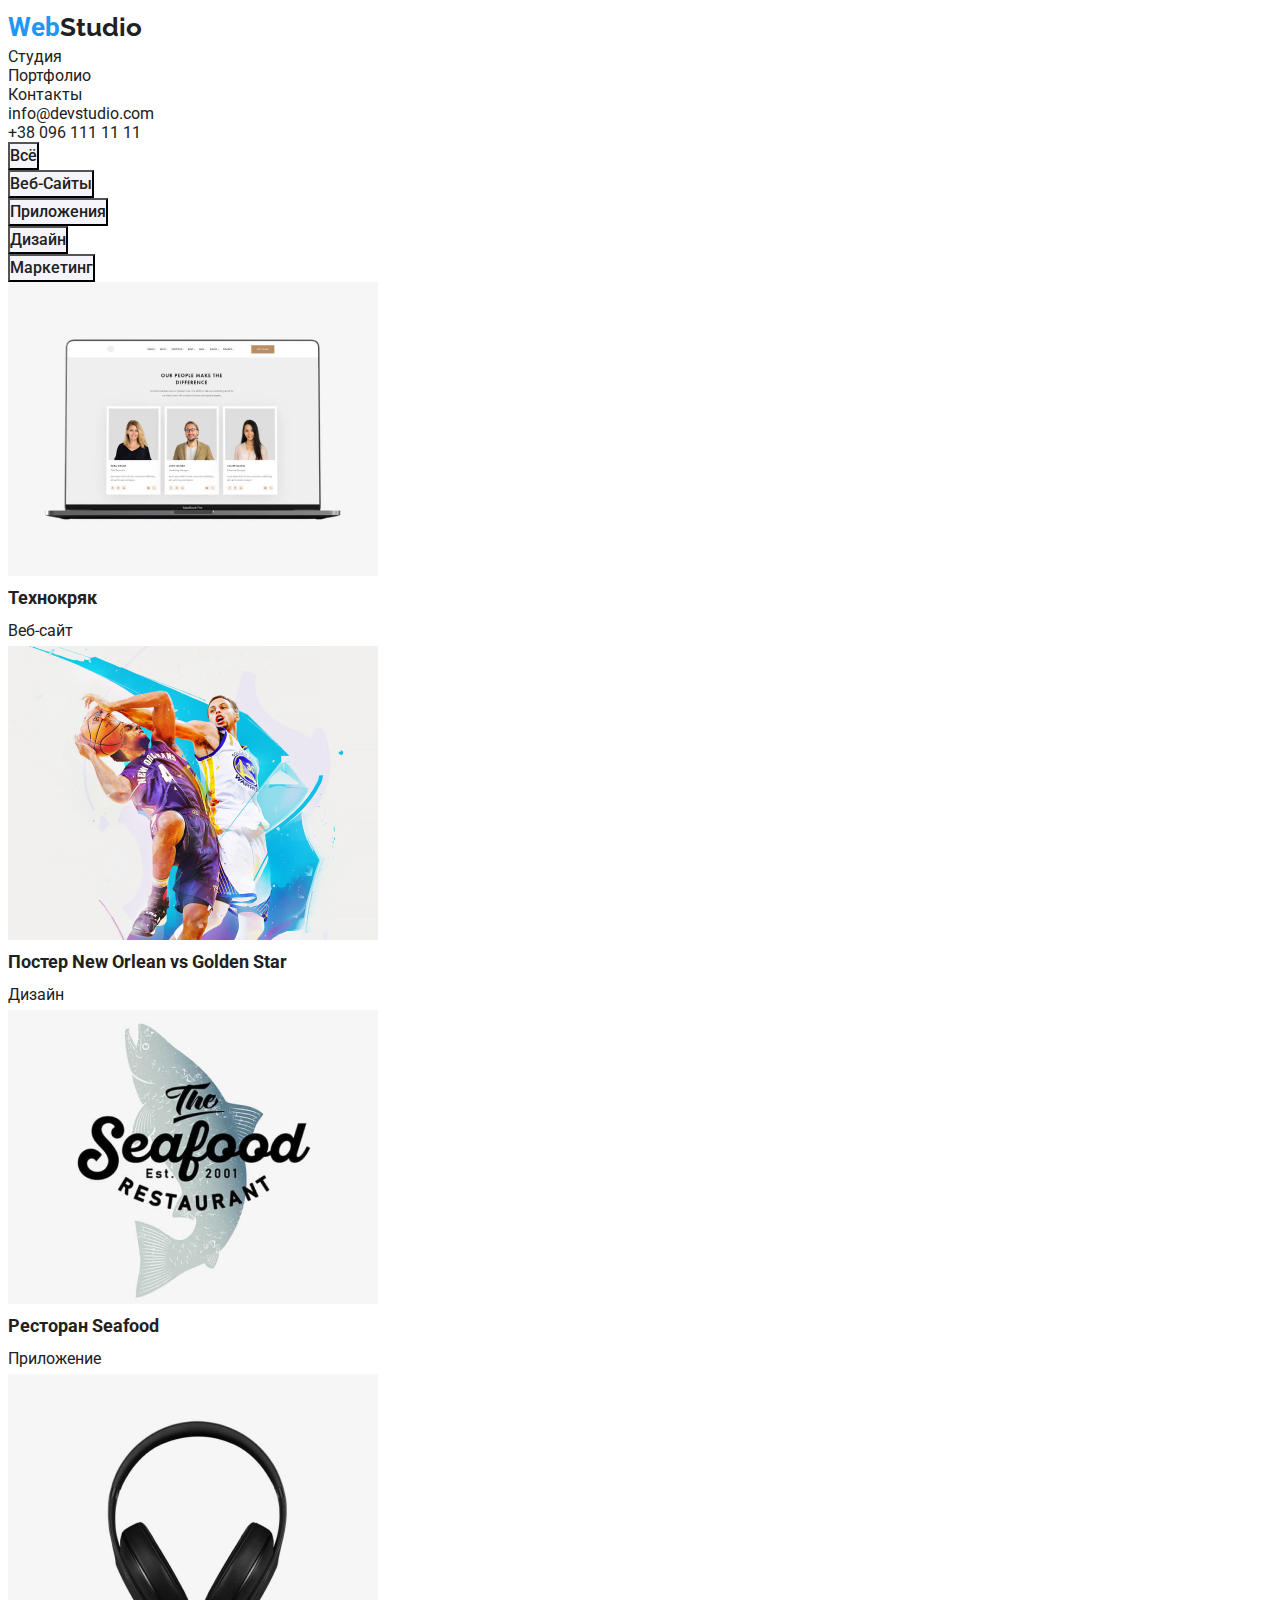
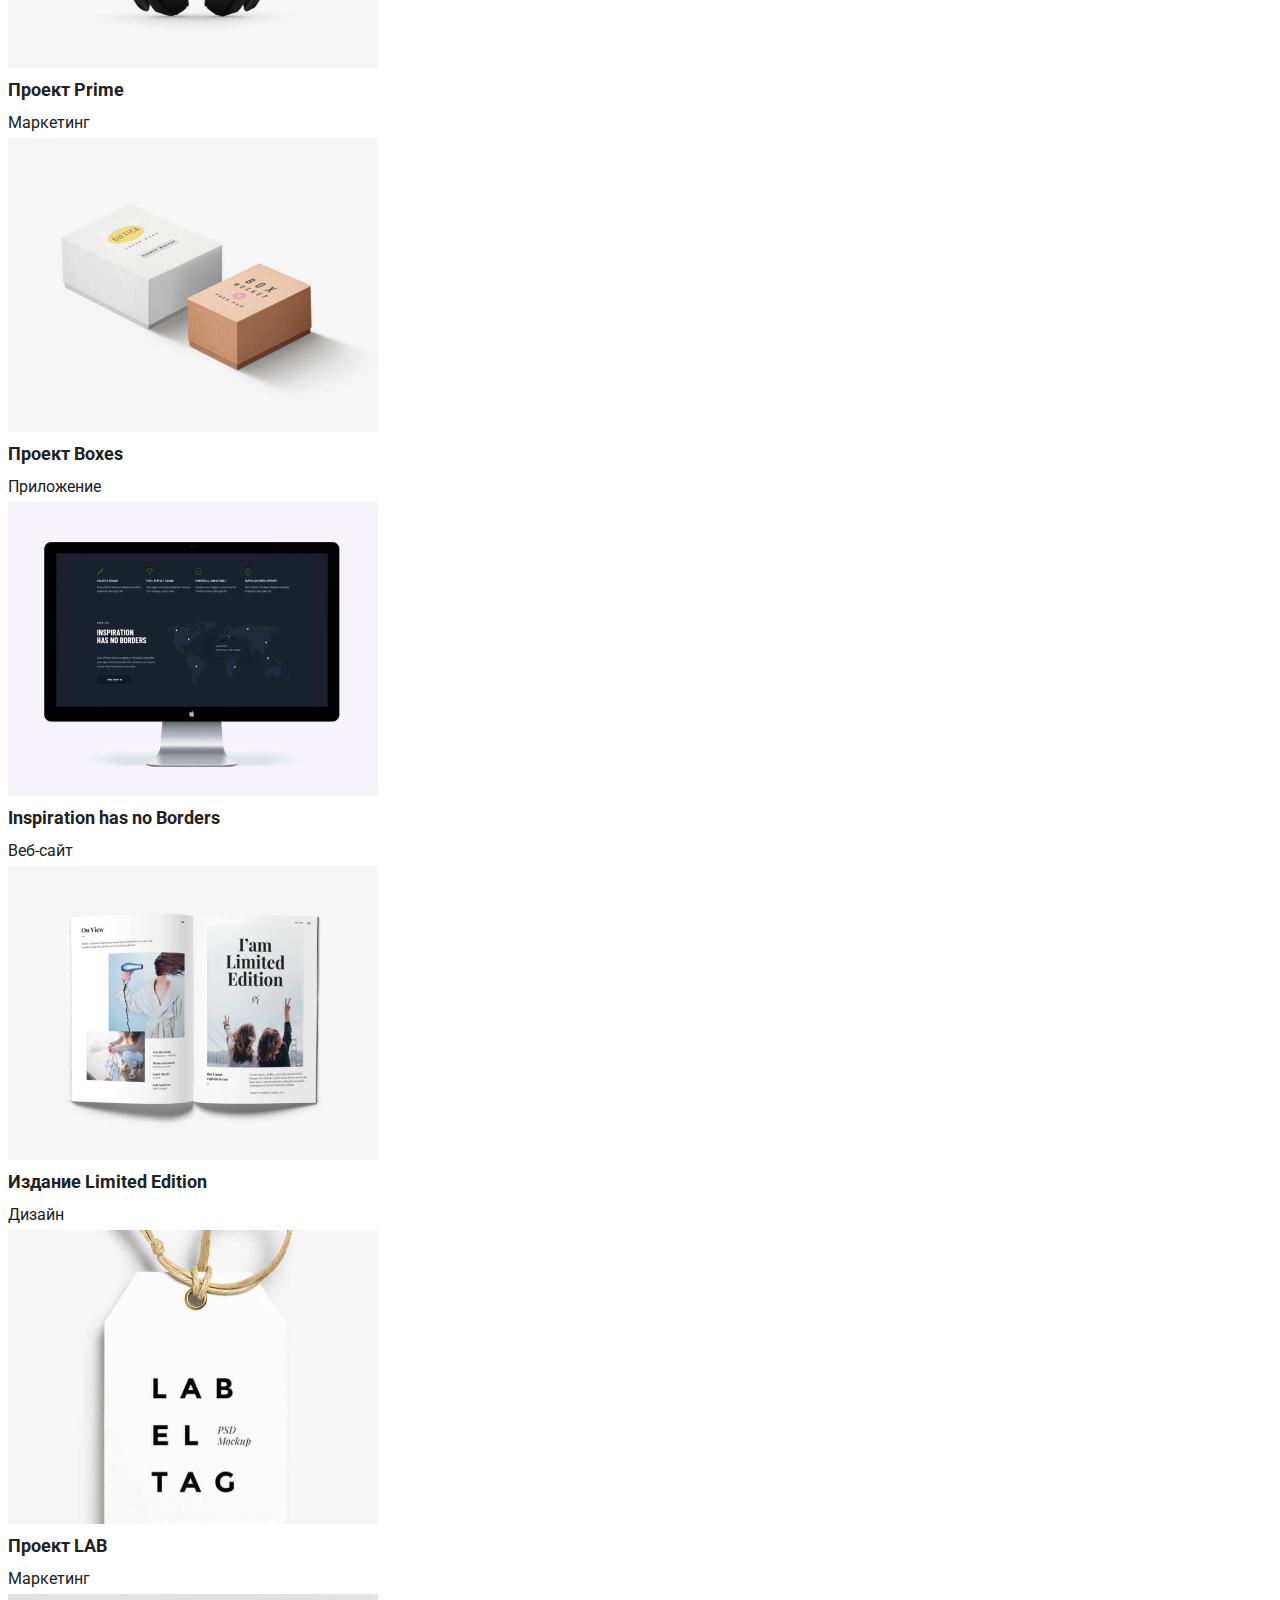
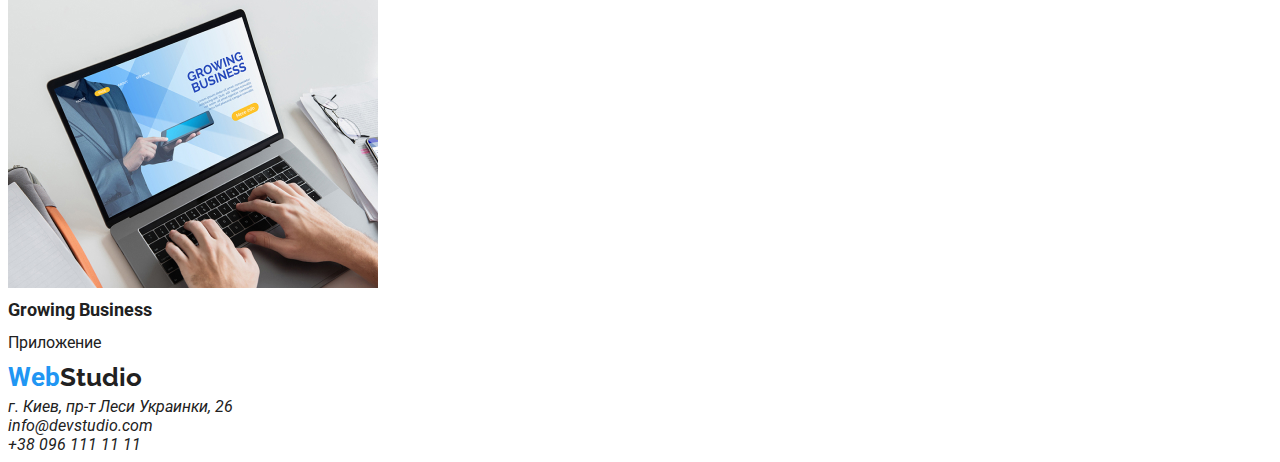
==== portfolio.html @ 5c7bcea7 "add style.css" ====
<!DOCTYPE html>
<html lang="ru">
  <head>
    <meta charset="UTF-8" />
    <meta http-equiv="X-UA-Compatible" content="IE=edge" />
    <meta name="viewport" content="width=device-width, initial-scale=1.0" />
    <title>Document</title>
    <link rel="stylesheet" href="./style/style.css" />
    <link rel="preconnect" href="https://fonts.gstatic.com" />
    <link
      href="https://fonts.googleapis.com/css2?family=Raleway:wght@700&family=Roboto:wght@400;500;700;900&display=swap"
      rel="stylesheet"
    />
  </head>
  <body>
    <!--top line-->
    <header>
    <nav>
        <a class="logo" href="./index.html"
          ><span class="part-logo">Web</span>Studio</a>
        <ul class="social-link">
          <li><a class="link" href="">Студия</a></li>
          <li><a class="link" href="./portfolio.html">Портфолио</a></li>
          <li><a class="link" href="">Контакты</a></li>
        </ul>
      </nav>
      <ul>
        <li>
          <a class="link" href="meilto:info@devstudio.com"
            >info@devstudio.com</a
          >
        </li>
        <li><a class="link" href="tel:+380961111111">+38 096 111 11 11</a></li>
      </ul>
    </header>
    <!--body-->
    <main>
      <section>
        <ul class="social-button">
          <li><button class="button" type="button">Всё</li>
          <li><button class="button" type="button">Веб-Сайты</li>
          <li><button class="button" type="button">Приложения</li>
          <li><button class="button" type="button">Дизайн</li>
          <li><button class="button" type="button">Маркетинг</li>
        </ul>
      </section>
      <section>
        <ul>
            <li><img src="./images/img5.jpg" alt=""></li>
            <h3 class="head4">Технокряк</h3>
            <p class="text4">Веб-сайт</p>
            <li><img src="./images/img6.jpg" alt=""></li>
            <h3 class="head4">Постер New Orlean vs Golden Star</h3>
            <p class="text4">Дизайн</p>
            <li><img src="./images/img7.jpg" alt=""></li>
            <h3 class="head4">Ресторан Seafood</h3>
            <p class="text4">Приложение</p>
            <li><img src="./images/img8.jpg" alt=""></li>
            <h3 class="head4">Проект Prime</h3>
            <p class="text4">Маркетинг</p>
            <li><img src="./images/img9.jpg" alt=""></li>
            <h3 class="head4">Проект Boxes</h3>
            <p class="text4">Приложение</p>
            <li><img src="./images/img10.jpg" alt=""></li>
            <h3 class="head4">Inspiration has no Borders</h3>
            <p class="text4">Веб-сайт</p>
            <li><img src="./images/img11.jpg" alt=""></li>
            <h3 class="head4">Издание Limited Edition</h3>
            <p class="text4">Дизайн</p>
            <li><img src="./images/img12.jpg" alt=""></li>
            <h3 class="head4">Проект LAB</h3>
            <p class="text4">Маркетинг</p>
            <li><img src="./images/img13.jpg" alt=""></li>
            <h3 class="head4">Growing Business</h3>
            <p class="text4">Приложение</p>
        </ul>
      </section>
    </main>
    <!--Footer-->
    <footer>
      <a class="logo" href="WebStudio"><span class="part-logo">Web</span>Studio</a>
      <address>
        <p>г. Киев, пр-т Леси Украинки, 26</p>
        <ul class="social-link">
          <li><a class="link" href="meilto:info@devstudio.com">info@devstudio.com</a></li>
          <li><a class="link" href="tel:+380961111111">+38 096 111 11 11</a></li>
        </ul>
      </address>
    </footer>
  </body>
</html>
---- style/style.css ----
:root {
  --first-text-color: #212121;
  --background-color: #e5e5e5;
  --highlight-color: #2196f3;
}
body * {
  text-decoration: none;
  margin: 0;
  list-style: none;
  padding: 0;
  font-family: Roboto, Raleway;
  color: #212121;
}
.logo {
  color: var(--first-text-color);
  font-size: 26px;
  font-family: Raleway;
  font-style: normal;
  font-weight: bold;
  line-height: 1.5;
}
.part-logo {
  color: var(--highlight-color);
}
/*links*/
.social-links .link {
  color: var(--first-text-color);
}
.social-links .link:hover,
.link:focus {
  color: var(--highlight-color);
}
.box {
  background-color: #2f303a;
}
/*заглавие*/
.heading {
  color: #ffffff;
  font-weight: 900;
  font-size: 44px;
  line-height: 1.5;
}
/*button*/
.social-button .button {
  cursor: pointer;
  font-weight: 500;
  font-size: 16px;
  line-height: 1.5;
  background-color: #f5f4fa;
  color: var(--first-text-color);
}
.social-button .button:focus .button:hover {
  color: var(--highlight-color);
}
.box .button {
  cursor: pointer;
  font-weight: bold;
  font-size: 16px;
  line-height: 1.5;
  background-color: var(--highlight-color);
  color: #ffffff;
}
/*основные заголовки и описание к ним*/
.head1 {
  font-weight: bold;
  font-size: 14px;
  line-height: 1.5;
}
.text1 {
  font-size: 14px;
  line-height: 1.5;
}
.head2 {
  font-weight: bold;
  font-size: 36px;
  line-height: 1.5;
}
.head3 {
  font-weight: 500;
  font-size: 16px;
  line-height: 1.5;
}
.text3 {
  font-size: 16px;
  line-height: 1.5;
}
.head4 {
  font-weight: bold;
  font-size: 18px;
  line-height: 36px;
}
.text4 {
  font-weight: normal;
  font-size: 16px;
  line-height: 30px;
}
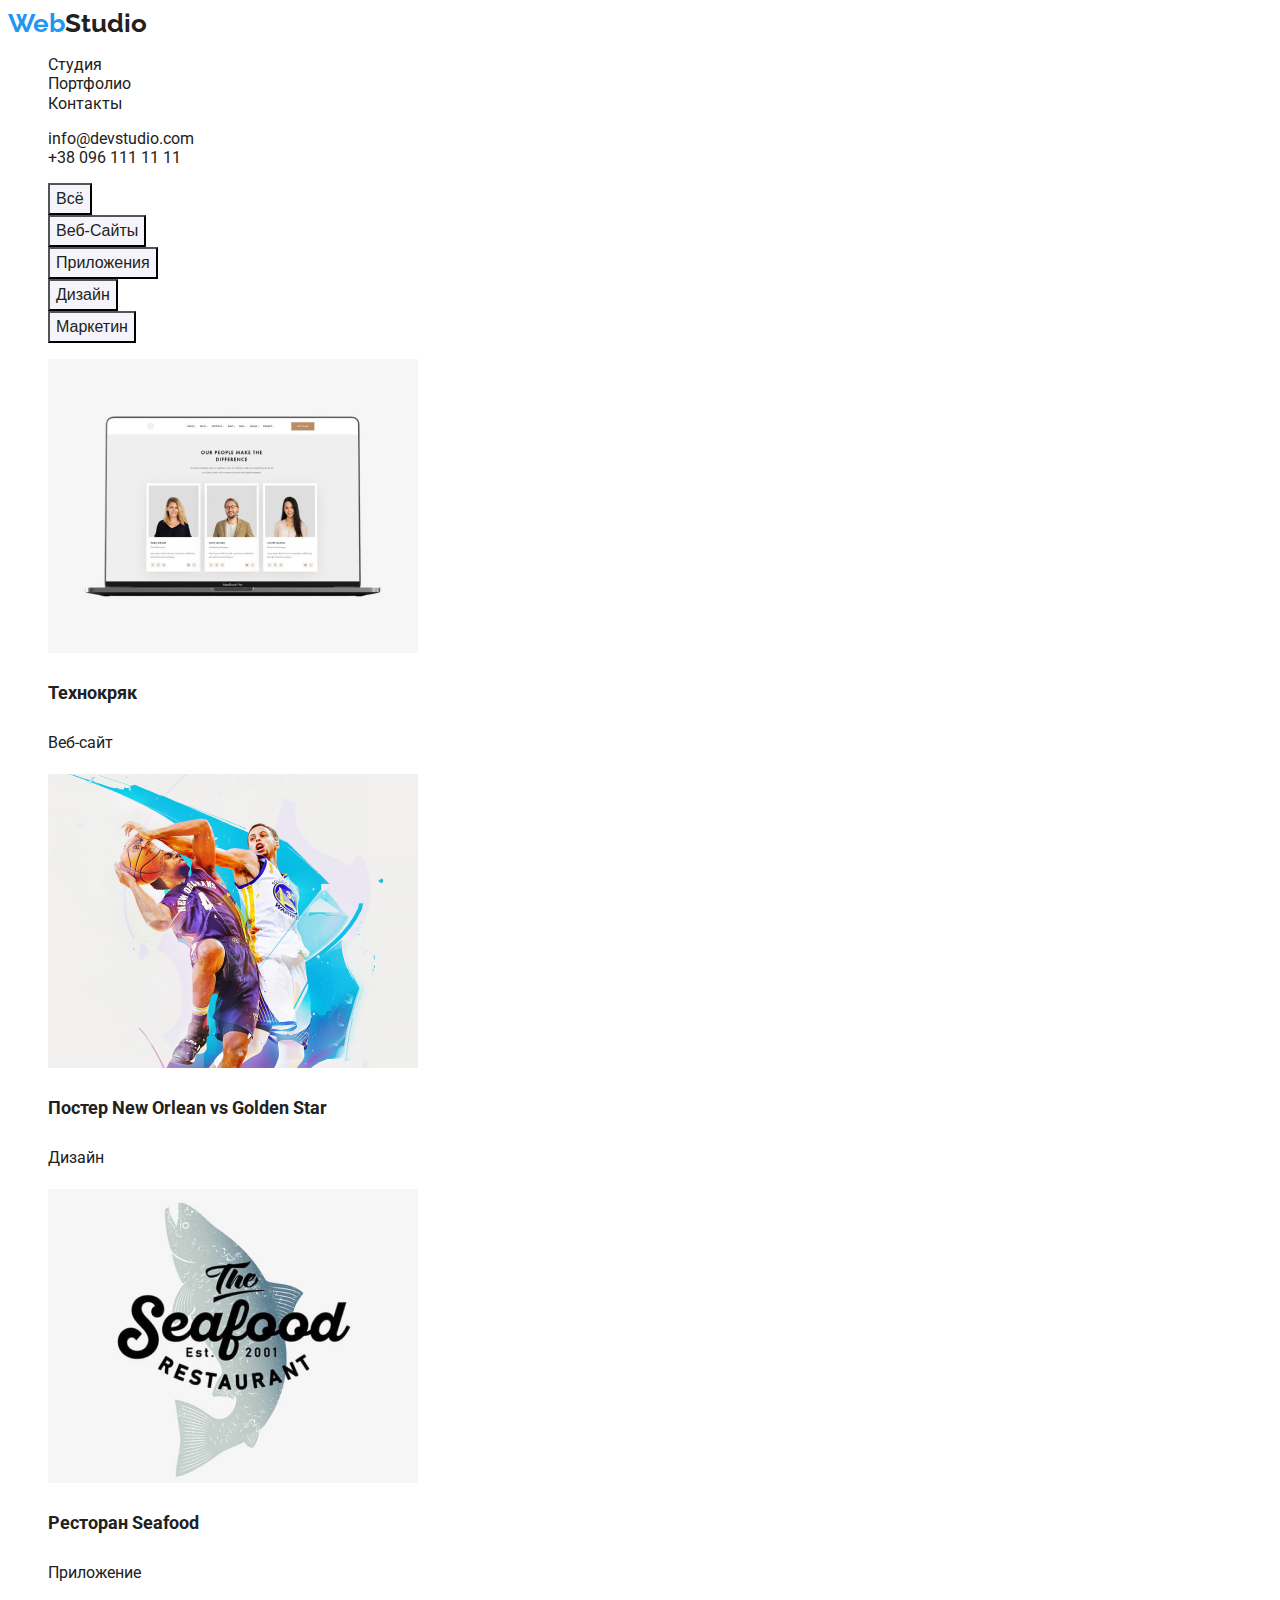
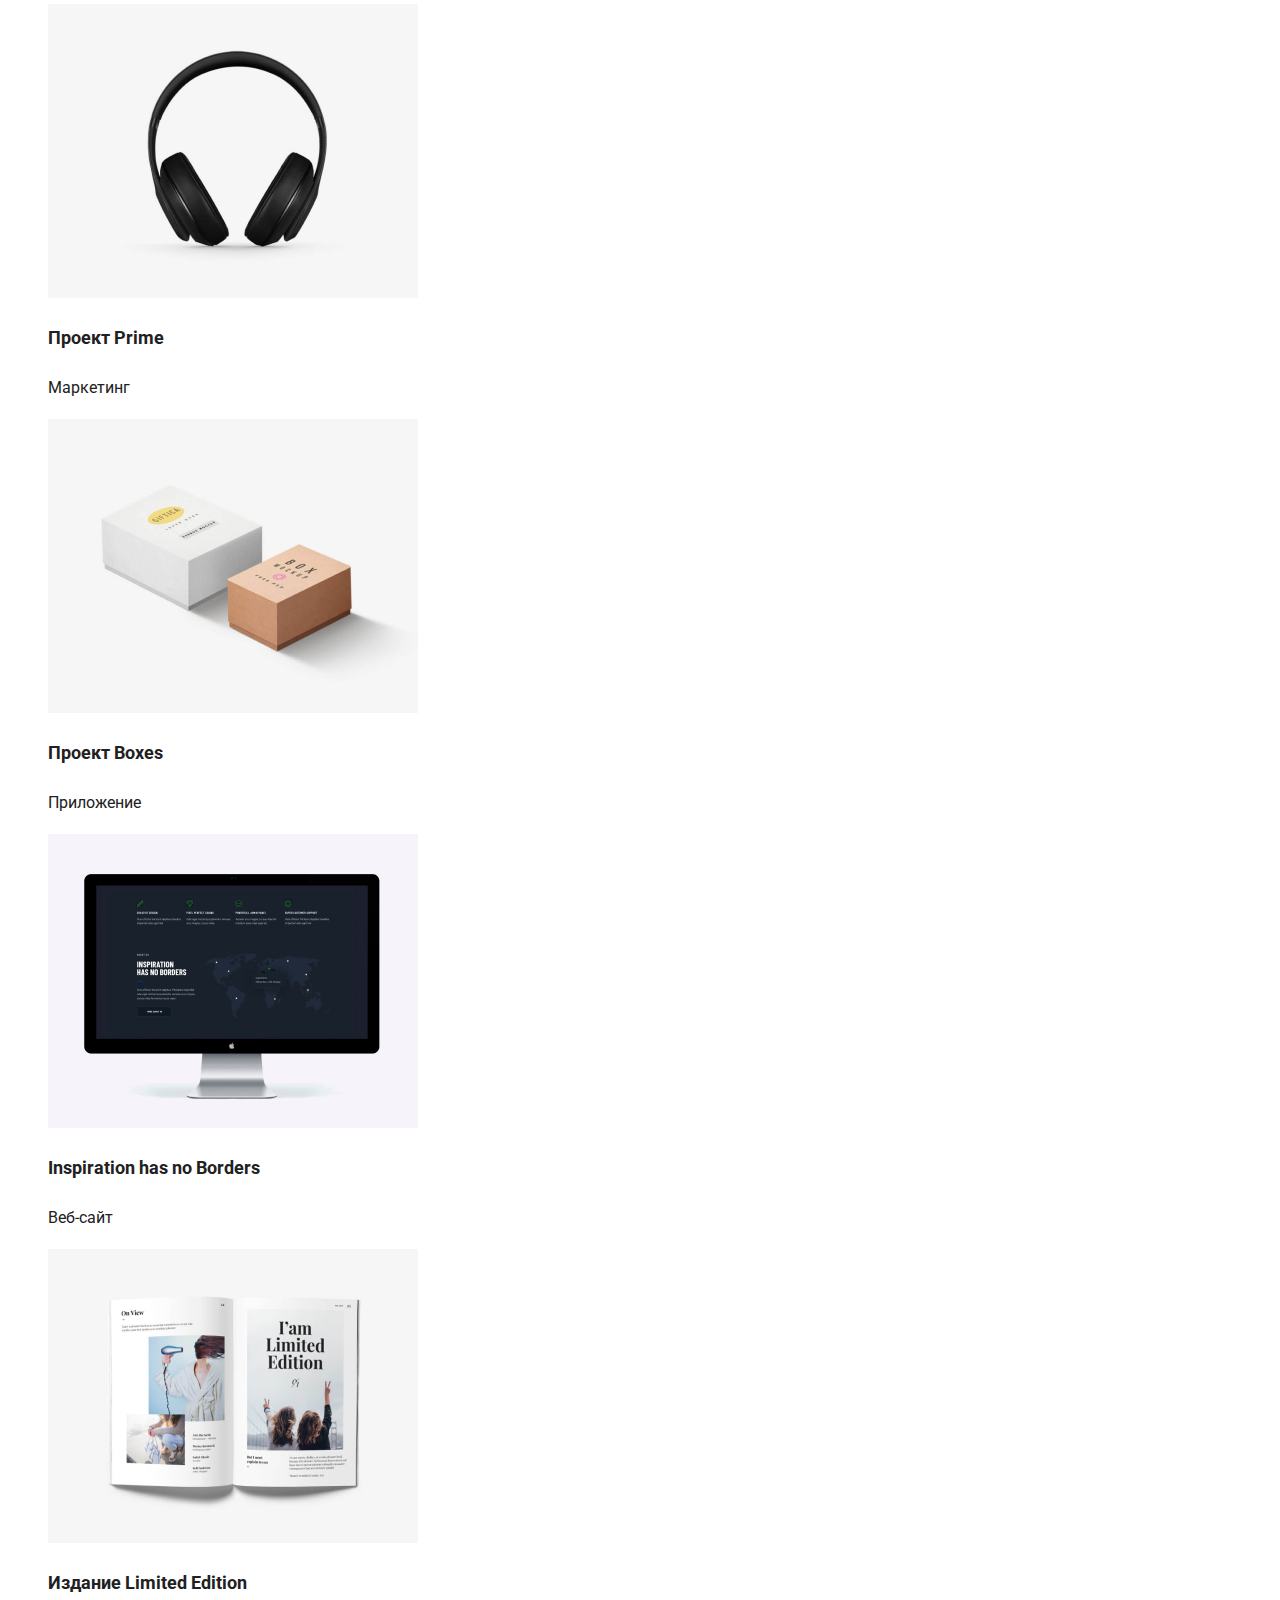
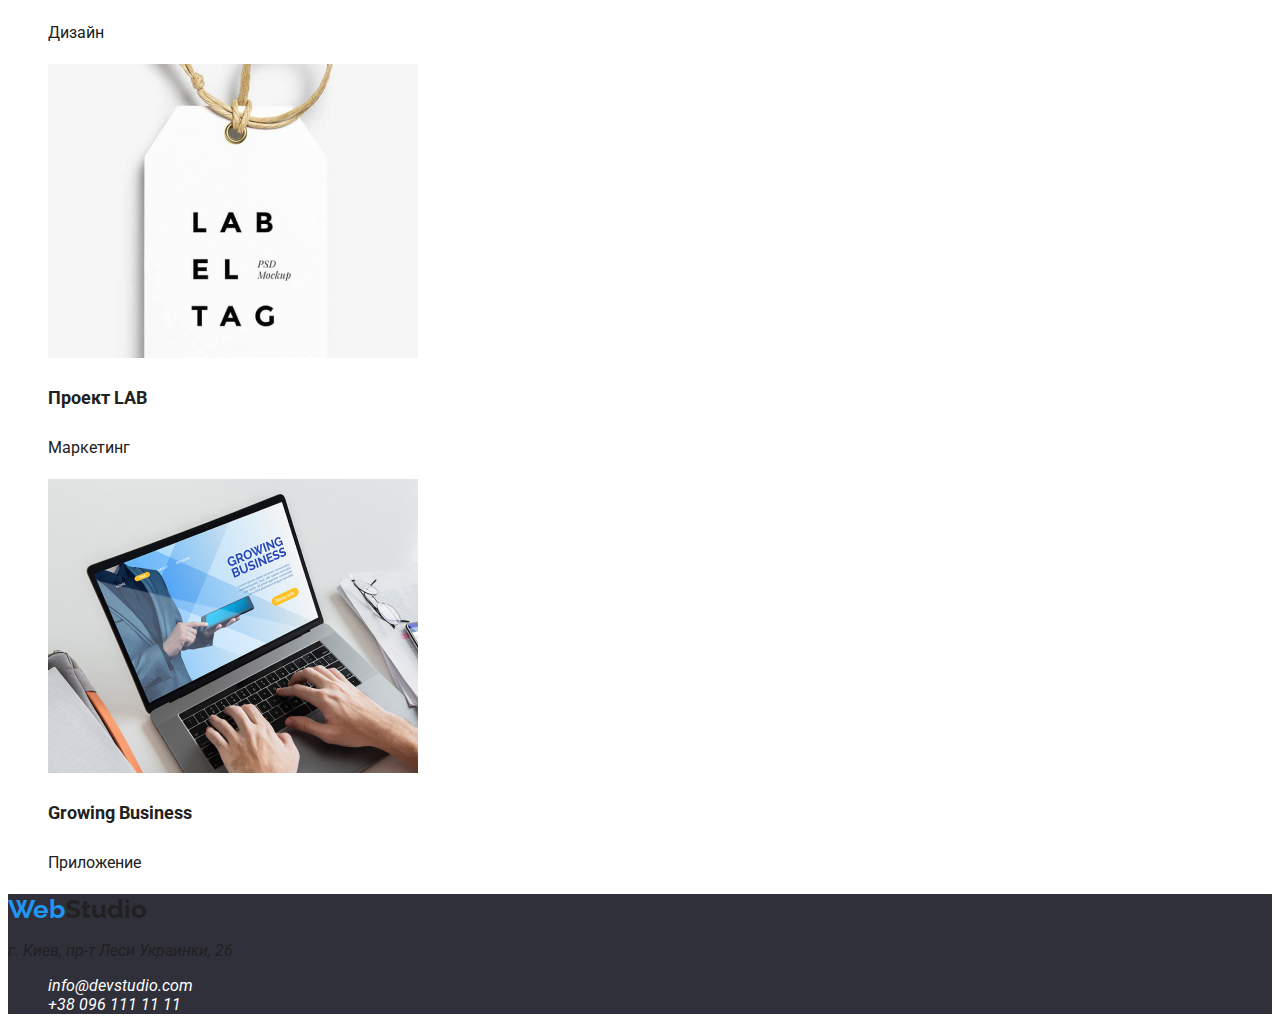
==== commit c2067641: "style.css" ====
--- a/portfolio.html
+++ b/portfolio.html
@@ -15,75 +15,128 @@
   <body>
     <!--top line-->
     <header>
-    <nav>
+      <nav>
         <a class="logo" href="./index.html"
-          ><span class="part-logo">Web</span>Studio</a>
-        <ul class="social-link">
-          <li><a class="link" href="">Студия</a></li>
-          <li><a class="link" href="./portfolio.html">Портфолио</a></li>
-          <li><a class="link" href="">Контакты</a></li>
+          ><span class="part-logo">Web</span>Studio</a
+        >
+        <ul class="social-links">
+          <li class="list"><a class="link" href="">Студия</a></li>
+          <li class="list">
+            <a class="link" href="./portfolio.html">Портфолио</a>
+          </li>
+          <li class="list"><a class="link" href="">Контакты</a></li>
         </ul>
       </nav>
-      <ul>
-        <li>
+      <ul class="social-links">
+        <li class="list">
           <a class="link" href="meilto:info@devstudio.com"
             >info@devstudio.com</a
           >
         </li>
-        <li><a class="link" href="tel:+380961111111">+38 096 111 11 11</a></li>
+        <li class="list">
+          <a class="link" href="tel:+380961111111">+38 096 111 11 11</a>
+        </li>
       </ul>
     </header>
     <!--body-->
     <main>
       <section>
         <ul class="social-button">
-          <li><button class="button" type="button">Всё</li>
-          <li><button class="button" type="button">Веб-Сайты</li>
-          <li><button class="button" type="button">Приложения</li>
-          <li><button class="button" type="button">Дизайн</li>
-          <li><button class="button" type="button">Маркетинг</li>
+          <li class="list">
+            <button class="button" type="button">Всё</button>
+          </li>
+          <li class="list">
+            <button class="button" type="button">Веб-Сайты</button>
+          </li>
+          <li class="list">
+            <button class="button" type="button">Приложения</button>
+          </li>
+          <li class="list">
+            <button class="button" type="button">Дизайн</button>
+          </li>
+          <li class="list">
+            <button class="button" type="button">Маркетин</button>
+          </li>
         </ul>
-      </section>
-      <section>
+        <!--my works-->
         <ul>
-            <li><img src="./images/img5.jpg" alt=""></li>
-            <h3 class="head4">Технокряк</h3>
-            <p class="text4">Веб-сайт</p>
-            <li><img src="./images/img6.jpg" alt=""></li>
-            <h3 class="head4">Постер New Orlean vs Golden Star</h3>
-            <p class="text4">Дизайн</p>
-            <li><img src="./images/img7.jpg" alt=""></li>
-            <h3 class="head4">Ресторан Seafood</h3>
-            <p class="text4">Приложение</p>
-            <li><img src="./images/img8.jpg" alt=""></li>
-            <h3 class="head4">Проект Prime</h3>
-            <p class="text4">Маркетинг</p>
-            <li><img src="./images/img9.jpg" alt=""></li>
-            <h3 class="head4">Проект Boxes</h3>
-            <p class="text4">Приложение</p>
-            <li><img src="./images/img10.jpg" alt=""></li>
-            <h3 class="head4">Inspiration has no Borders</h3>
-            <p class="text4">Веб-сайт</p>
-            <li><img src="./images/img11.jpg" alt=""></li>
-            <h3 class="head4">Издание Limited Edition</h3>
-            <p class="text4">Дизайн</p>
-            <li><img src="./images/img12.jpg" alt=""></li>
-            <h3 class="head4">Проект LAB</h3>
-            <p class="text4">Маркетинг</p>
-            <li><img src="./images/img13.jpg" alt=""></li>
-            <h3 class="head4">Growing Business</h3>
-            <p class="text4">Приложение</p>
+          <li class="list">
+            <img src="./images/img5.jpg" alt="Технокряк" width="370" />
+            <h3 class="work">Технокряк</h3>
+            <p class="aboutWork">Веб-сайт</p>
+          </li>
+          <li class="list">
+            <img
+              src="./images/img6.jpg"
+              alt="Постер New Orlean vs Golden Star"
+              width="370"
+            />
+            <h3 class="work">Постер New Orlean vs Golden Star</h3>
+            <p class="aboutWork">Дизайн</p>
+          </li>
+          <li class="list">
+            <img src="./images/img7.jpg" alt="Ресторан Seafood" width="370" />
+            <h3 class="work">Ресторан Seafood</h3>
+            <p class="aboutWork">Приложение</p>
+          </li>
+          <li class="list">
+            <img src="./images/img8.jpg" alt="Проект Prime" width="370" />
+            <h3 class="work">Проект Prime</h3>
+            <p class="aboutWork">Маркетинг</p>
+          </li>
+          <li class="list">
+            <img src="./images/img9.jpg" alt="Проект Boxes" width="370" />
+            <h3 class="work">Проект Boxes</h3>
+            <p class="aboutWork">Приложение</p>
+          </li>
+
+          <li class="list">
+            <img
+              src="./images/img10.jpg"
+              alt="Inspiration has no Borders"
+              width="370"
+            />
+            <h3 class="work">Inspiration has no Borders</h3>
+            <p class="aboutWork">Веб-сайт</p>
+          </li>
+          <li class="list">
+            <img
+              src="./images/img11.jpg"
+              alt="Издание Limited Edition"
+              width="370"
+            />
+            <h3 class="work">Издание Limited Edition</h3>
+            <p class="aboutWork">Дизайн</p>
+          </li>
+          <li class="list">
+            <img src="./images/img12.jpg" alt="Проект LAB" width="370" />
+            <h3 class="work">Проект LAB</h3>
+            <p class="aboutWork">Маркетинг</p>
+          </li>
+          <li class="list">
+            <img src="./images/img13.jpg" alt="Growing Business" width="370" />
+            <h3 class="work">Growing Business</h3>
+            <p class="aboutWork">Приложение</p>
+          </li>
         </ul>
       </section>
     </main>
     <!--Footer-->
-    <footer>
-      <a class="logo" href="WebStudio"><span class="part-logo">Web</span>Studio</a>
+    <footer class="boxFooter">
+      <a class="logo" href="./index.html"
+        ><span class="part-logo">Web</span>Studio</a
+      >
       <address>
         <p>г. Киев, пр-т Леси Украинки, 26</p>
-        <ul class="social-link">
-          <li><a class="link" href="meilto:info@devstudio.com">info@devstudio.com</a></li>
-          <li><a class="link" href="tel:+380961111111">+38 096 111 11 11</a></li>
+        <ul>
+          <li class="list">
+            <a class="linkFooter" href="meilto:info@devstudio.com"
+              >info@devstudio.com</a
+            >
+          </li>
+          <li class="list">
+            <a class="linkFooter" href="tel:+380961111111">+38 096 111 11 11</a>
+          </li>
         </ul>
       </address>
     </footer>
--- a/style/style.css
+++ b/style/style.css
@@ -2,14 +2,15 @@
   --first-text-color: #212121;
   --background-color: #e5e5e5;
   --highlight-color: #2196f3;
+  --second-text-color: #ffffff;
+  --button-color: #f5f4fa;
+  --box-color: #2f303a;
+  --team-color: #f5f4fa;
 }
-body * {
-  text-decoration: none;
-  margin: 0;
-  list-style: none;
-  padding: 0;
-  font-family: Roboto, Raleway;
-  color: #212121;
+body {
+  font-family: Roboto, sans-serif;
+  color: var(--first-text-color);
+  line-height: 1.2;
 }
 .logo {
   color: var(--first-text-color);
@@ -17,80 +18,108 @@
   font-family: Raleway;
   font-style: normal;
   font-weight: bold;
-  line-height: 1.5;
+  text-decoration: none;
 }
 .part-logo {
   color: var(--highlight-color);
 }
+/* list */
+
 /*links*/
 .social-links .link {
+  text-decoration: none;
   color: var(--first-text-color);
 }
 .social-links .link:hover,
 .link:focus {
   color: var(--highlight-color);
 }
+.social-links {
+  list-style-type: none;
+}
+.list {
+  list-style-type: none;
+}
+/* каробка для заглавия */
 .box {
-  background-color: #2f303a;
+  background-color: var(--box-color);
 }
 /*заглавие*/
 .heading {
-  color: #ffffff;
+  color: var(--second-text-color);
   font-weight: 900;
   font-size: 44px;
-  line-height: 1.5;
+  line-height: 1.36;
 }
-/*button*/
+/*button portfolio*/
 .social-button .button {
   cursor: pointer;
   font-weight: 500;
   font-size: 16px;
-  line-height: 1.5;
-  background-color: #f5f4fa;
+  line-height: 1.62;
+  background-color: var(--button-color);
   color: var(--first-text-color);
 }
-.social-button .button:focus .button:hover {
-  color: var(--highlight-color);
+.social-button .button:focus,
+.button:hover {
+  background-color: var(--highlight-color);
+  color: var(--second-text-color);
 }
 .box .button {
   cursor: pointer;
   font-weight: bold;
   font-size: 16px;
-  line-height: 1.5;
+  line-height: 1.8;
   background-color: var(--highlight-color);
   color: #ffffff;
 }
+.social-button {
+  list-style-type: none;
+}
 /*основные заголовки и описание к ним*/
-.head1 {
+.title {
   font-weight: bold;
   font-size: 14px;
-  line-height: 1.5;
+  line-height: 1.1;
 }
-.text1 {
+.text {
   font-size: 14px;
-  line-height: 1.5;
+  line-height: 1.7;
 }
-.head2 {
+.aboutTeam {
   font-weight: bold;
   font-size: 36px;
-  line-height: 1.5;
+  line-height: 1.1;
 }
-.head3 {
+.boxTeam {
+  background-color: var(--team-color);
+}
+.ourTeam {
   font-weight: 500;
   font-size: 16px;
-  line-height: 1.5;
+  line-height: 1.1;
 }
-.text3 {
+.aboutText {
   font-size: 16px;
-  line-height: 1.5;
+  line-height: 1.1;
 }
-.head4 {
+.work {
   font-weight: bold;
   font-size: 18px;
-  line-height: 36px;
+  line-height: 2;
 }
-.text4 {
+.aboutWork {
   font-weight: normal;
   font-size: 16px;
-  line-height: 30px;
+  line-height: 1.8;
 }
+.boxFooter {
+  background-color: var(--box-color);
+}
+.address {
+  color: var(--second-text-color);
+}
+.linkFooter {
+  color: var(--second-text-color);
+  text-decoration: none;
+}
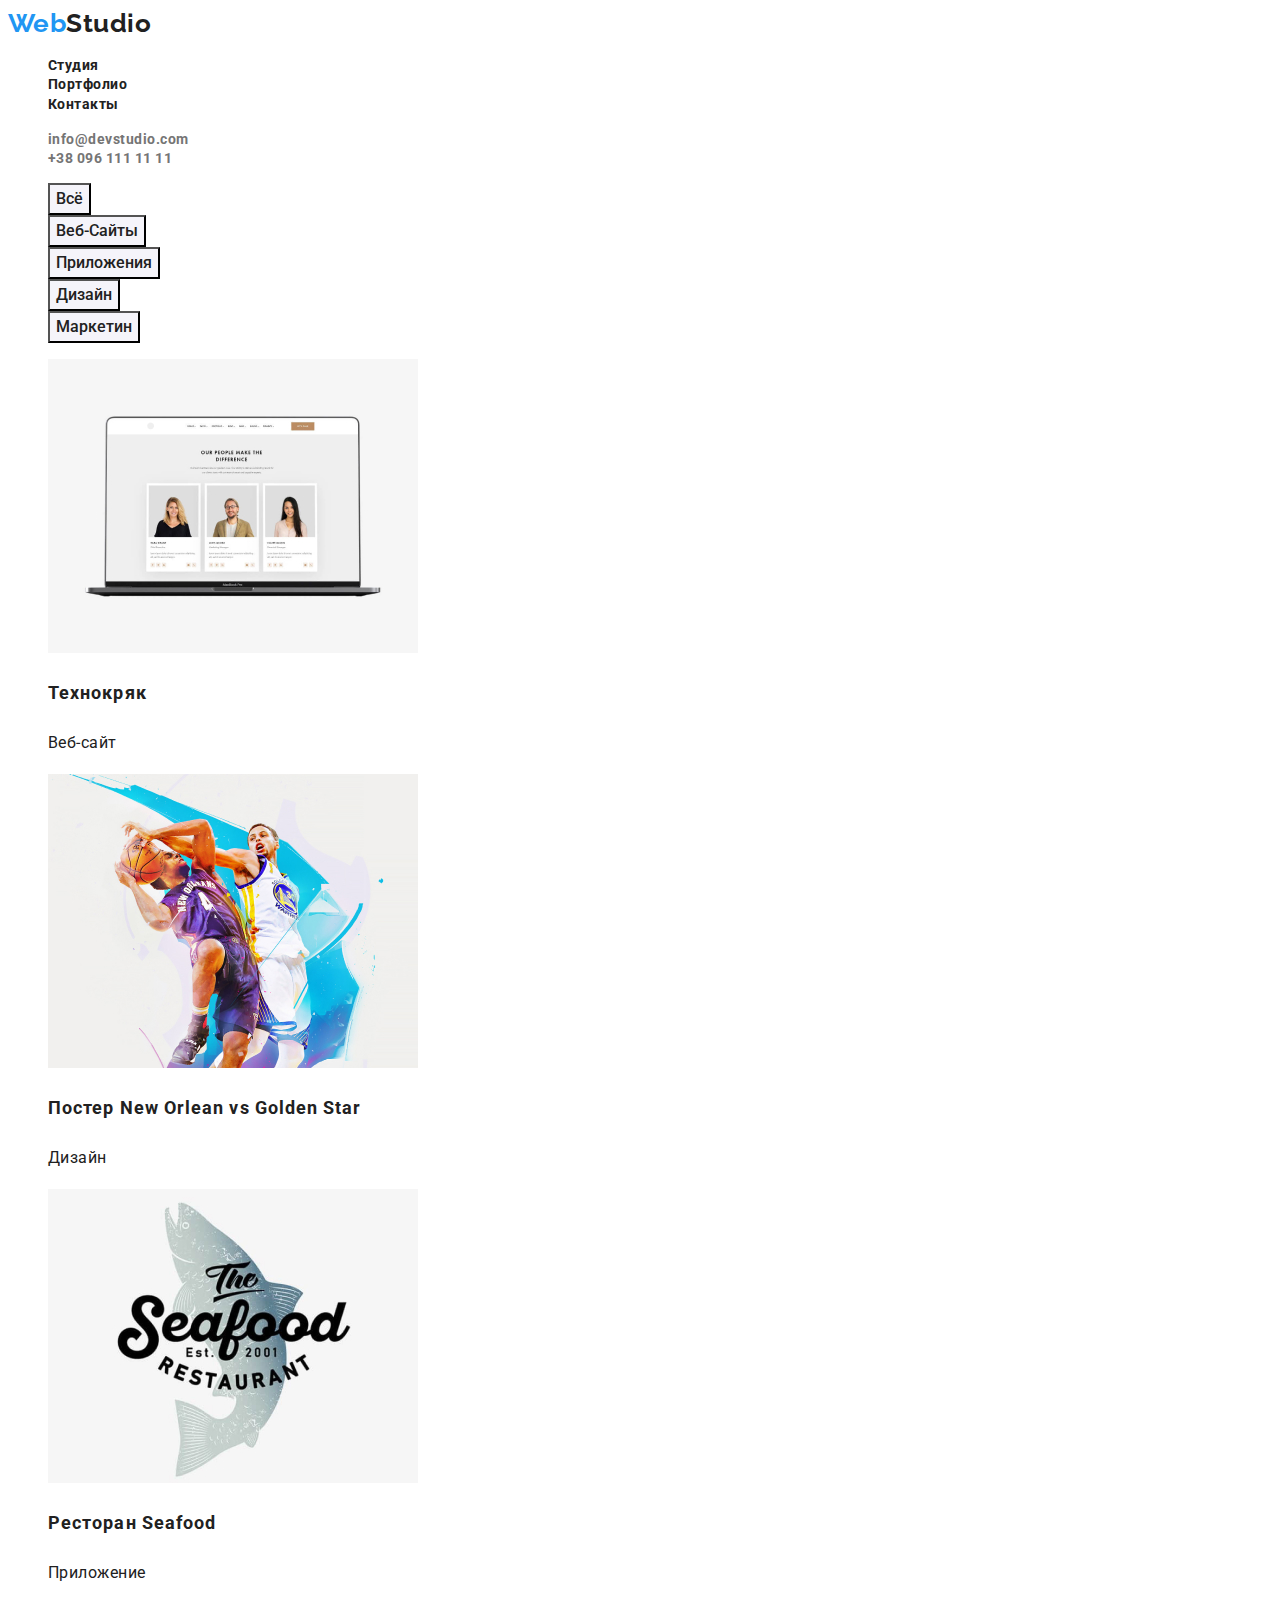
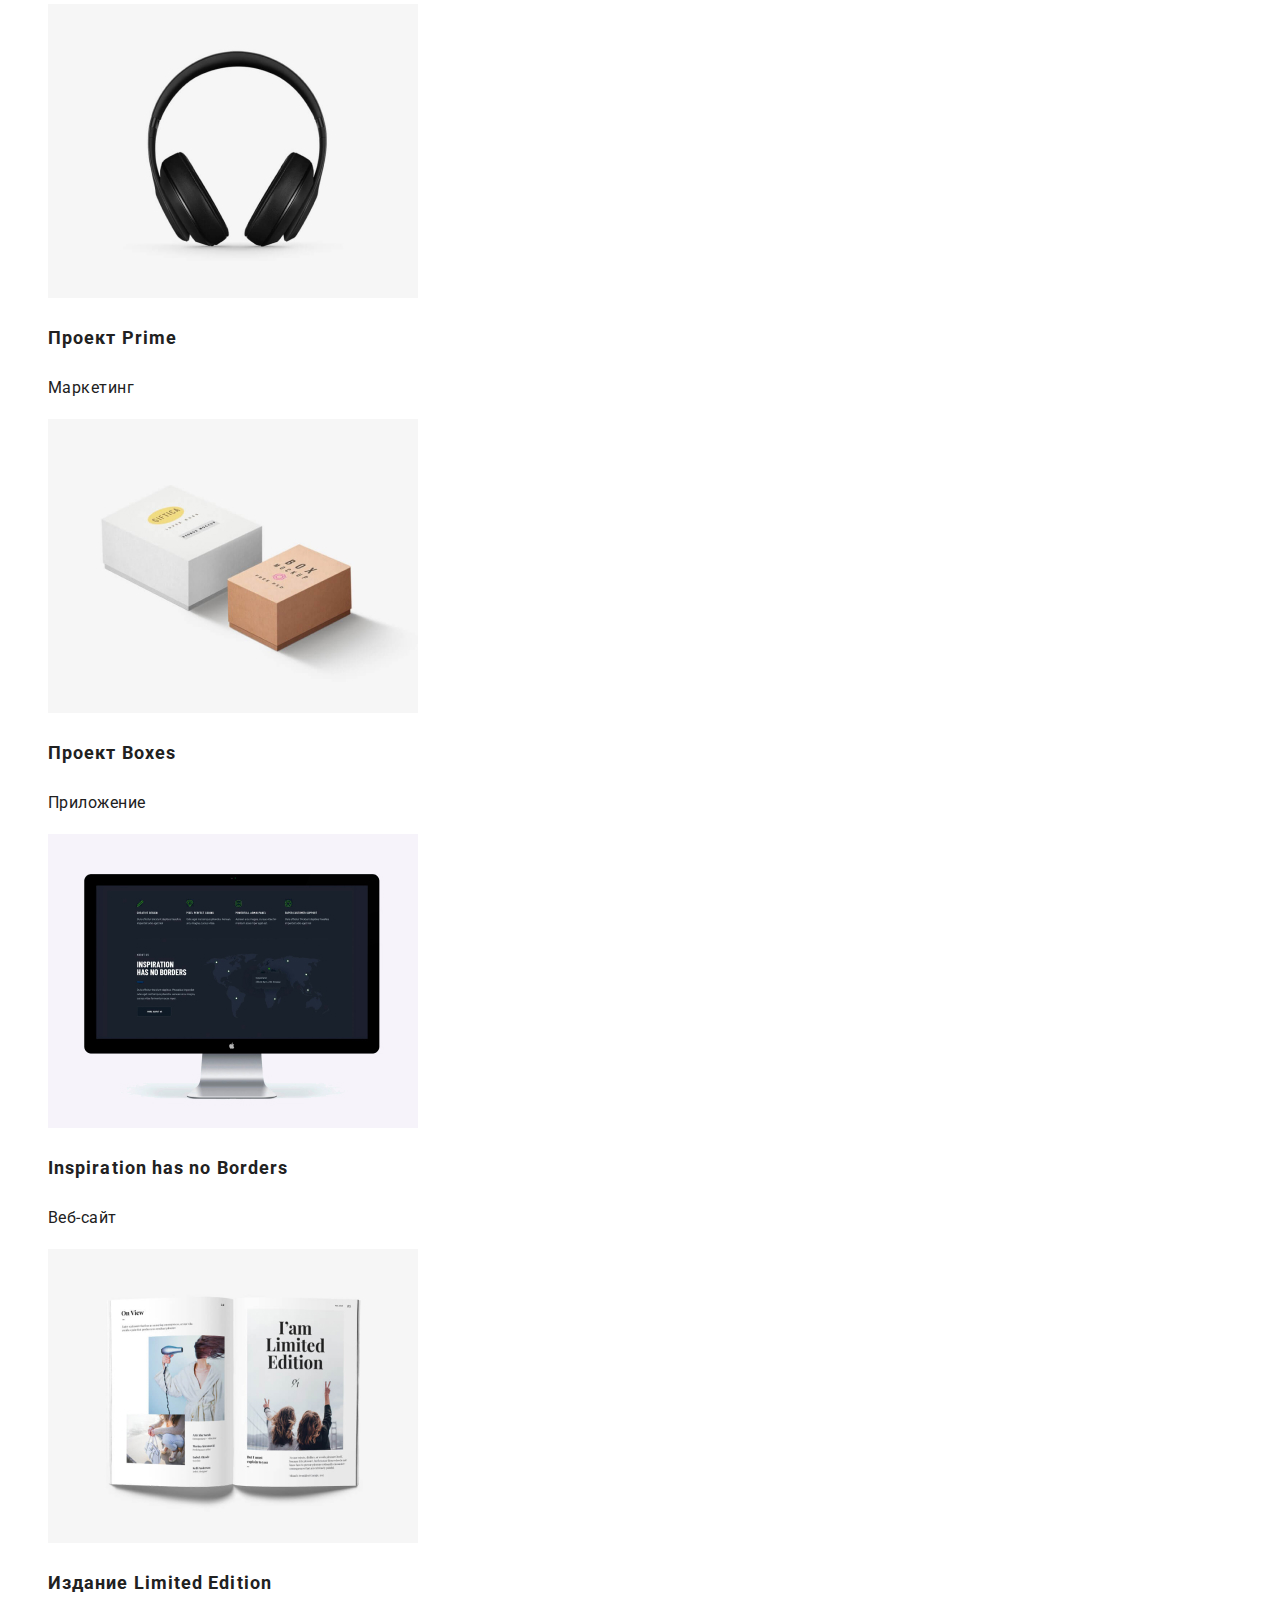
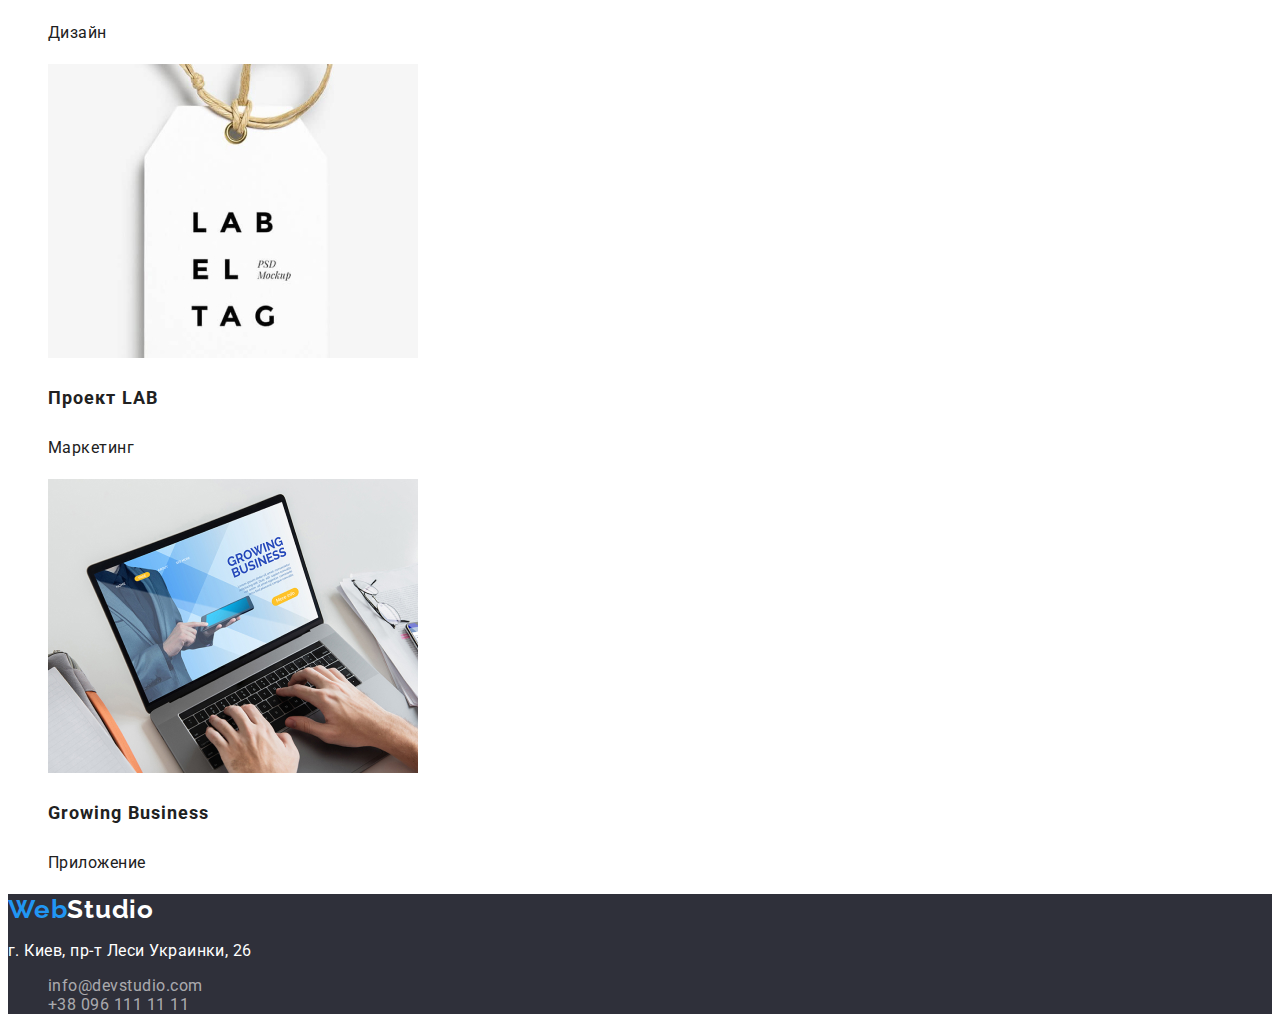
==== commit 5f35116e: "style.css" ====
--- a/portfolio.html
+++ b/portfolio.html
@@ -27,14 +27,14 @@
           <li class="list"><a class="link" href="">Контакты</a></li>
         </ul>
       </nav>
-      <ul class="social-links">
+      <ul class="social-links-address">
         <li class="list">
-          <a class="link" href="meilto:info@devstudio.com"
+          <a class="linkItem" href="meilto:info@devstudio.com"
             >info@devstudio.com</a
           >
         </li>
         <li class="list">
-          <a class="link" href="tel:+380961111111">+38 096 111 11 11</a>
+          <a class="linkItem" href="tel:+380961111111">+38 096 111 11 11</a>
         </li>
       </ul>
     </header>
@@ -123,11 +123,11 @@
     </main>
     <!--Footer-->
     <footer class="boxFooter">
-      <a class="logo" href="./index.html"
+      <a class="logoFooter" href="./index.html"
         ><span class="part-logo">Web</span>Studio</a
       >
       <address>
-        <p>г. Киев, пр-т Леси Украинки, 26</p>
+        <p class="address">г. Киев, пр-т Леси Украинки, 26</p>
         <ul>
           <li class="list">
             <a class="linkFooter" href="meilto:info@devstudio.com"
--- a/style/style.css
+++ b/style/style.css
@@ -6,11 +6,14 @@
   --button-color: #f5f4fa;
   --box-color: #2f303a;
   --team-color: #f5f4fa;
+  --adress-color: #757575;
+  --second_address-color: rgba(255, 255, 255, 0.6);
 }
 body {
   font-family: Roboto, sans-serif;
   color: var(--first-text-color);
   line-height: 1.2;
+  letter-spacing: 0.03em;
 }
 .logo {
   color: var(--first-text-color);
@@ -23,12 +26,24 @@
 .part-logo {
   color: var(--highlight-color);
 }
+.logoFooter {
+  color: var(--second-text-color);
+  font-size: 26px;
+  font-family: Raleway;
+  font-style: normal;
+  font-weight: bold;
+  text-decoration: none;
+  letter-spacing: 0.03em;
+}
 /* list */
 
 /*links*/
 .social-links .link {
+  font-size: 14px;
   text-decoration: none;
   color: var(--first-text-color);
+  font-style: normal;
+  font-weight: bold;
 }
 .social-links .link:hover,
 .link:focus {
@@ -40,6 +55,17 @@
 .list {
   list-style-type: none;
 }
+.social-links-address .linkItem {
+  text-decoration: none;
+  font-size: 14px;
+  color: var(--adress-color);
+  font-style: normal;
+  font-weight: bold;
+}
+.social-links-address .link:hover,
+.link:focus {
+  color: var(--highlight-color);
+}
 /* каробка для заглавия */
 .box {
   background-color: var(--box-color);
@@ -50,9 +76,11 @@
   font-weight: 900;
   font-size: 44px;
   line-height: 1.36;
+  letter-spacing: 0.06em;
 }
 /*button portfolio*/
 .social-button .button {
+  font-family: Roboto, sans-serif;
   cursor: pointer;
   font-weight: 500;
   font-size: 16px;
@@ -67,11 +95,26 @@
 }
 .box .button {
   cursor: pointer;
-  font-weight: bold;
+  font-weight: 500;
   font-size: 16px;
   line-height: 1.8;
   background-color: var(--highlight-color);
   color: #ffffff;
+}
+.buttonTitle {
+  font-family: Roboto, sans-serif;
+  cursor: pointer;
+  font-weight: 500;
+  font-size: 16px;
+  line-height: 1.62;
+  background-color: var(--button-color);
+  color: var(--first-text-color);
+  letter-spacing: 0.06em;
+}
+.buttonTitle:focus,
+.buttonTitle:hover {
+  background-color: var(--highlight-color);
+  color: var(--second-text-color);
 }
 .social-button {
   list-style-type: none;
@@ -85,6 +128,7 @@
 .text {
   font-size: 14px;
   line-height: 1.7;
+  color: var(--adress-color);
 }
 .aboutTeam {
   font-weight: bold;
@@ -102,11 +146,13 @@
 .aboutText {
   font-size: 16px;
   line-height: 1.1;
+  color: var(--adress-color);
 }
 .work {
   font-weight: bold;
   font-size: 18px;
   line-height: 2;
+  letter-spacing: 0.06em;
 }
 .aboutWork {
   font-weight: normal;
@@ -118,8 +164,10 @@
 }
 .address {
   color: var(--second-text-color);
+  font-style: normal;
 }
 .linkFooter {
-  color: var(--second-text-color);
+  color: var(--second_address-color);
   text-decoration: none;
+  font-style: normal;
 }
